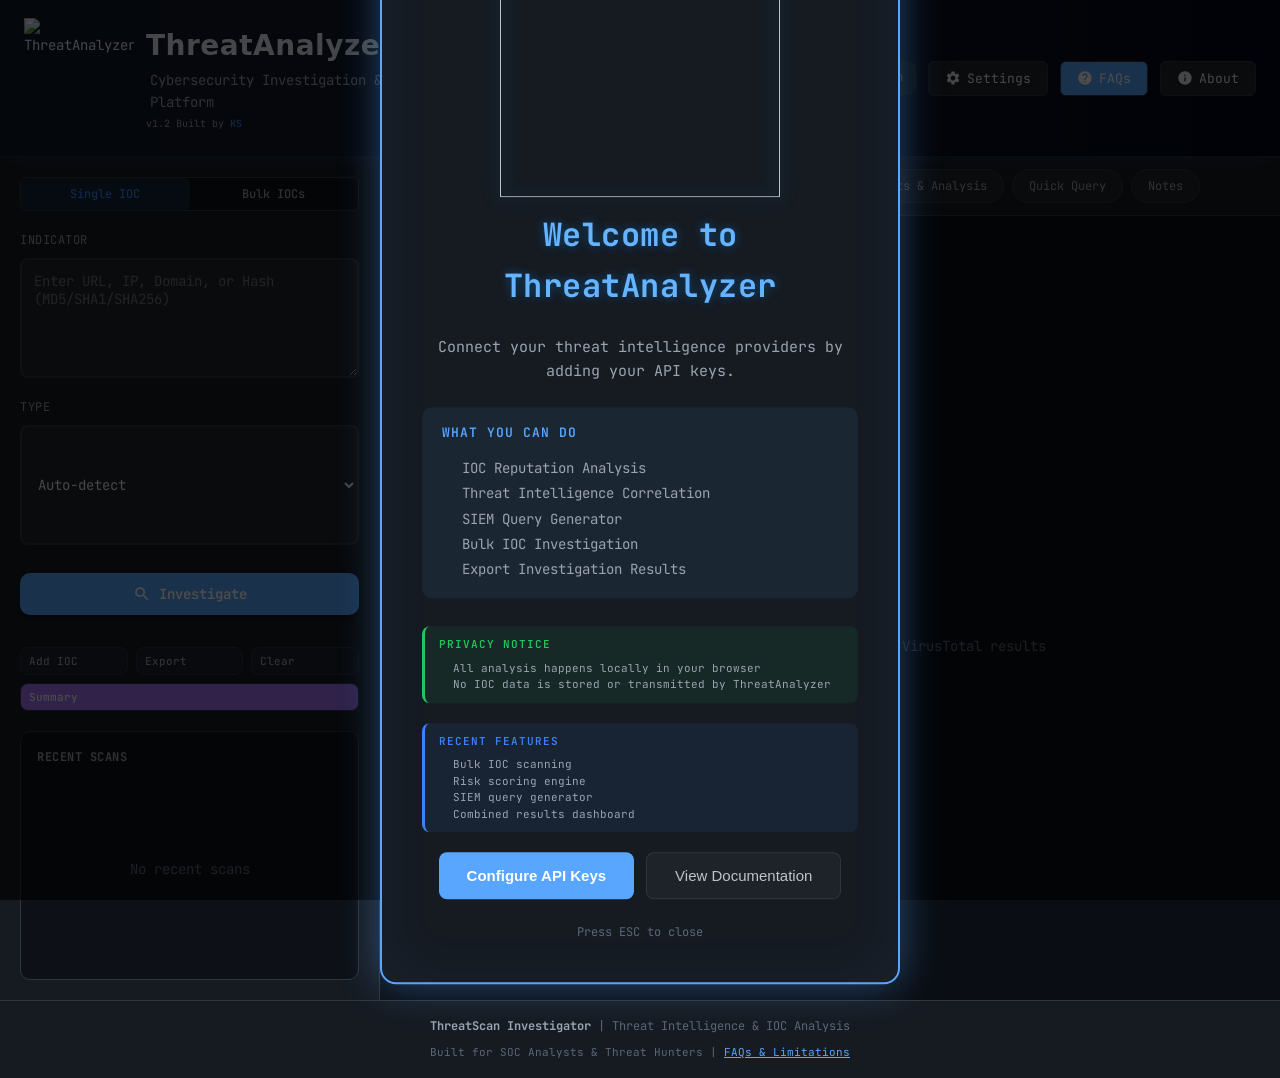
==== frontend/index.html @ d1555495 "Update ThreatAnalyzer files" ====
﻿<!DOCTYPE html>
<html lang="en">
<head>
    <meta charset="UTF-8">
    <meta name="viewport" content="width=device-width, initial-scale=1.0">
    <title>ThreatAnalyzer by KS</title>
    <link rel="icon" type="image/png" href="mainlogo.png">
    <link rel="preconnect" href="https://fonts.googleapis.com">
    <link rel="preconnect" href="https://fonts.gstatic.com" crossorigin>
    <link href="https://fonts.googleapis.com/css2?family=JetBrains+Mono:wght@400;500;600;700&display=swap" rel="stylesheet">
    <link rel=stylesheet href=css/styles.css>
    <link rel=stylesheet href=css/modern-theme.css>
</head>
<body>
    <!-- Header -->
    <header class="header">
        <div class="header-brand">
            <img src="mainlogo.png" alt="ThreatAnalyzer" class="logo" style="width: 110px; height: 120px; object-fit: contain;">
            <div class="header-brand-text">
                <h1 style="font-size: 28px; font-weight: 700; margin: 0; color: var(--text-primary);">ThreatAnalyzer</h1>
                <span class="header-tagline" style="font-size: 14px;">Cybersecurity Investigation &amp; Threat Intelligence Platform</span>
                <span class="header-version">v1.2  Built by <a href="https://www.linkedin.com/in/ksantos-tech/" target="_blank">KS</a></span>
            </div>
        </div>
        <div class="header-right">
            <!-- Theme Toggle -->
            <div class="theme-toggle" onclick="toggleTheme()" title="Toggle Dark/Light Mode">
                <div class="theme-toggle-track">
                    <div class="theme-toggle-thumb">
                        <span id="themeIcon">☀️</span>
                    </div>
                </div>
            </div>
            <div class="api-status">
                <span class="status-dot" id="vtStatus"></span>
                <span>VT</span>
                <span class="status-dot" id="abuseipdbStatus"></span>
                <span>AbuseIPDB</span>
                <span class="status-dot" id="whoisStatus"></span>
                <span>WHOIS</span>
                <span class="status-dot" id="urlscanStatus"></span>
                <span>URLScan</span>
            </div>
            <button class="btn" onclick="openSettings()">
                <svg width="16" height="16" viewBox="0 0 24 24" fill="currentColor">
                    <path d="M19.14 12.94c.04-.31.06-.63.06-.94 0-.31-.02-.63-.06-.94l2.03-1.58c.18-.14.23-.41.12-.61l-1.92-3.32c-.12-.22-.37-.29-.59-.22l-2.39.96c-.5-.38-1.03-.7-1.62-.94l-.36-2.54c-.04-.24-.24-.41-.48-.41h-3.84c-.24 0-.43.17-.47.41l-.36 2.54c-.59.24-1.13.57-1.62.94l-2.39-.96c-.22-.08-.47 0-.59.22L2.74 8.87c-.12.21-.08.47.12.61l2.03 1.58c-.04.31-.06.63-.06.94s.02.63.06.94l-2.03 1.58c-.18.14-.23.41-.12.61l1.92 3.32c.12.22.37.29.59.22l2.39-.96c.5.38 1.03.7 1.62.94l.36 2.54c.05.24.24.41.48.41h3.84c.24 0 .44-.17.47-.41l.36-2.54c.59-.24 1.13-.56 1.62-.94l2.39.96c.22.08.47 0 .59-.22l1.92-3.32c.12-.22.07-.47-.12-.61l-2.01-1.58zM12 15.6c-1.98 0-3.6-1.62-3.6-3.6s1.62-3.6 3.6-3.6 3.6 1.62 3.6 3.6-1.62 3.6-3.6 3.6z"/>
                </svg>
                Settings
            </button>
            <button class="btn" onclick="openFAQs()" style="background: var(--accent-blue); color: white;">
                <svg width="16" height="16" viewBox="0 0 24 24" fill="currentColor">
                    <path d="M12 2C6.48 2 2 6.48 2 12s4.48 10 10 10 10-4.48 10-10S17.52 2 12 2zm1 17h-2v-2h2v2zm2.07-7.75l-.9.92C13.45 12.9 13 13.5 13 15h-2v-.5c0-1.1.45-2.1 1.17-2.83l1.24-1.26c.37-.36.59-.86.59-1.41 0-1.1-.9-2-2-2s-2 .9-2 2H8c0-2.21 1.79-4 4-4s4 1.79 4 4c0 .88-.36 1.68-.93 2.25z"/>
                </svg>
                FAQs
            </button>
            <button class="btn" onclick="openAbout()">
                <svg width="16" height="16" viewBox="0 0 24 24" fill="currentColor">
                    <path d="M12 2C6.48 2 2 6.48 2 12s4.48 10 10 10 10-4.48 10-10S17.52 2 12 2zm1 15h-2v-6h2v6zm0-8h-2V7h2v2z"/>
                </svg>
                About
            </button>
        </div>
    </header>

    <!-- Main Container -->
    <div class="main-container">
        <!-- Toast Container -->
        <div class="toast-container" id="toastContainer"></div>
        <!-- Sidebar -->
        <aside class="sidebar">
            <div class="mode-toggle">
                <button class="mode-btn active" data-mode="single" onclick="setScanMode('single')"> Single IOC</button>
                <button class="mode-btn" data-mode="bulk" onclick="setScanMode('bulk')"> Bulk IOCs</button>
            </div>
            <div class="input-group">
                <label>Indicator</label>
                <textarea id="iocInput" placeholder="Enter URL, IP, Domain, or Hash (MD5/SHA1/SHA256)"></textarea>
                <small class="bulk-hint" style="display:none; color: var(--text-muted);">Enter one IOC per line (max 100 IOCs)</small>
            </div>
            <div class="input-group">
                <label>Type</label>
                <select id="iocType">
                    <option value="auto"> Auto-detect</option>
                    <option value="url"> URL</option>
                    <option value="ip"> IP Address</option>
                    <option value="domain"> Domain</option>
                    <option value="hash"># File Hash</option>
                </select>
            </div>
            <button class="btn btn-primary scan-btn" onclick="startScan()" style="background: var(--accent-blue); width: 100%;">
                <svg width="18" height="18" viewBox="0 0 24 24" fill="currentColor">
                    <path d="M15.5 14h-.79l-.28-.27C15.41 12.59 16 11.11 16 9.5 16 5.91 13.09 3 9.5 3S3 5.91 3 9.5 5.91 16 9.5 16c1.61 0 3.09-.59 4.23-1.57l.27.28v.79l5 4.99L20.49 19l-4.99-5zm-6 0C7.01 14 5 11.99 5 9.5S7.01 5 9.5 5 14 7.01 14 9.5 11.99 14 9.5 14z"/>
                </svg>
                Investigate
            </button>

            <!-- Workspace Actions -->
            <div class="workspace-actions" style="display: flex; gap: 8px; margin-top: 12px; flex-wrap: wrap;">
                <button class="btn btn-secondary" onclick="addToWorkspace()" style="flex: 1; min-width: 80px; font-size: 11px; padding: 6px 8px;" title="Add current IOC to workspace">
                     Add IOC
                </button>
                <button class="btn btn-secondary" onclick="exportWorkspaceReport()" style="flex: 1; min-width: 80px; font-size: 11px; padding: 6px 8px;" title="Export workspace data">
                     Export
                </button>
                <button class="btn btn-secondary" onclick="clearWorkspace()" style="flex: 1; min-width: 80px; font-size: 11px; padding: 6px 8px;" title="Clear workspace">
                     Clear
                </button>
                <button class="btn btn-secondary" onclick="openSummaryModal()" style="flex: 1; min-width: 80px; font-size: 11px; padding: 6px 8px; background: var(--accent-purple); color: white;" title="Generate investigation summary">
                     Summary
                </button>
            </div>

            <div class="recent-scans">
                <h3>Recent Scans</h3>
                <div class="recent-list" id="recentList">
                    <div class="empty-state" style="padding: 20px;">
                        <span>No recent scans</span>
                    </div>
                </div>
            </div>
        </aside>

        <!-- Results Panel -->
        <main class="results-panel">
            <div class="results-tabs">
                <button class="tab-btn active" data-tab="vt" onclick="switchTab('vt')"> VirusTotal</button>
                <button class="tab-btn" data-tab="abuseipdb" onclick="switchTab('abuseipdb')"> AbuseIPDB</button>
                <button class="tab-btn" data-tab="whois" onclick="switchTab('whois')"> WHOIS</button>
                <button class="tab-btn" data-tab="urlscan" onclick="switchTab('urlscan')"> URLScan</button>
                <button class="tab-btn" data-tab="combined" onclick="switchTab('combined')"> Combined Results & Analysis</button>
                <button class="tab-btn bulk-tab" data-tab="bulk" onclick="switchTab('bulk')" style="display:none;"> Bulk</button>
                <button class="tab-btn" data-tab="ipquery" onclick="switchTab('ipquery')"> Quick Query</button>
                <button class="tab-btn" data-tab="notes" onclick="switchTab('notes')"> Notes</button>
            </div>

            <div id="vtTab" class="tab-content active">
                <div class="empty-state" id="vtEmpty">
                    <svg viewBox="0 0 24 24" fill="currentColor">
                        <path d="M12 1L3 5v6c0 5.55 3.84 10.74 9 12 5.16-1.26 9-6.45 9-12V5l-9-4zm0 10.99h7c-.53 4.12-3.28 7.79-7 8.94V12H5V6.3l7-3.11v8.8z"/>
                    </svg>
                    <span>Enter an IOC and click Scan to view VirusTotal results</span>
                </div>
                <div id="vtResults"></div>
            </div>

            <div id="abuseipdbTab" class="tab-content">
                <div class="empty-state" id="abuseipdbEmpty">
                    <svg viewBox="0 0 24 24" fill="currentColor">
                        <path d="M12 2C6.48 2 2 6.48 2 12s4.48 10 10 10 10-4.48 10-10S17.52 2 12 2zm-1 17.93c-3.95-.49-7-3.85-7-7.93 0-.62.08-1.21.21-1.79L9 15v1c0 1.1.9 2 2 2v1.93zm6.9-2.54c-.26-.81-1-1.39-1.9-1.39h-1v-3c0-.55-.45-1-1-1H8v-2h2c.55 0 1-.45 1-1V7h2c1.1 0 2-.9 2-2v-.41c2.93 1.19 5 4.06 5 7.41 0 2.08-.8 3.97-2.1 5.39z"/>
                    </svg>
                    <span>Enter an IP address and click Scan to view AbuseIPDB results</span>
                </div>
                <div id="abuseipdbResults"></div>
            </div>

            <div id="whoisTab" class="tab-content">
                <div class="empty-state" id="whoisEmpty">
                    <svg viewBox="0 0 24 24" fill="currentColor">
                        <path d="M12 2C6.48 2 2 6.48 2 12s4.48 10 10 10 10-4.48 10-10S17.52 2 12 2zm1 15h-2v-6h2v6zm0-8h-2V7h2v2z"/>
                    </svg>
                    <span>Enter a domain or IP to view WHOIS information</span>
                </div>
                <div id="whoisResults"></div>
            </div>

            <div id="urlscanTab" class="tab-content">
                <div class="empty-state" id="urlscanEmpty">
                    <svg viewBox="0 0 24 24" fill="currentColor">
                        <path d="M12 2C6.48 2 2 6.48 2 12s4.48 10 10 10 10-4.48 10-10S17.52 2 12 2zm-1 17.93c-3.95-.49-7-3.85-7-7.93 0-.62.08-1.21.21-1.79L9 15v1c0 1.1.9 2 2 2v1.93zm6.9-2.54c-.26-.81-1-1.39-1.9-1.39h-1v-3c0-.55-.45-1-1-1H8v-2h2c.55 0 1-.45 1-1V7h2c1.1 0 2-.9 2-2v-.41c2.93 1.19 5 4.06 5 7.41 0 2.08-.8 3.97-2.1 5.39z"/>
                    </svg>
                    <span>Enter a URL or domain to view URLScan analysis</span>
                </div>
                <div id="urlscanResults"></div>
            </div>

            <div id="combinedTab" class="tab-content">
                <div id="combinedResults"></div>
            </div>

            <div id="ipqueryTab" class="tab-content">
                <div class="ip-query-section">
                    <h3 style="font-size: 16px; margin-bottom: 20px; color: var(--text-primary);">
                        <svg width="20" height="20" viewBox="0 0 24 24" fill="var(--accent-blue)" style="vertical-align: middle; margin-right: 8px;">
                            <path d="M12 2C6.48 2 2 6.48 2 12s4.48 10 10 10 10-4.48 10-10S17.52 2 12 2zm-1 17.93c-3.95-.49-7-3.85-7-7.93 0-.62.08-1.21.21-1.79L9 15v1c0 1.1.9 2 2 2v1.93zm6.9-2.54c-.26-.81-1-1.39-1.9-1.39h-1v-3c0-.55-.45-1-1-1H8v-2h2c.55 0 1-.45 1-1V7h2c1.1 0 2-.9 2-2v-.41c2.93 1.19 5 4.06 5 7.41 0 2.08-.8 3.97-2.1 5.39z"/>
                        </svg>
                        SIEM / EDR Query Generator
                    </h3>

                    <div class="input-group">
                        <label>SIEM / EDR Platform</label>
                        <select id="siemPlatform" onchange="generateQuery()">
                            <option value="kibana">Kibana (KQL)</option>
                            <option value="sentinel">Microsoft Sentinel (KQL)</option>
                            <option value="crowdstrike">Crowdstrike (FQL)</option>
                            <option value="cortex">Cortex (Lucene)</option>
                            <option value="splunk">Splunk (SPL)</option>
                            <option value="sentinelone">SentinelOne (S1QL)</option>
                            <option value="qradar">IBM QRadar (AQL)</option>
                            <option value="exabeam">Exabeam</option>
                            <option value="logrhythm">LogRhythm</option>
                            <option value="paloalto">Palo Alto X-SIAM (XQL)</option>
                            <option value="sumologic">Sumo Logic</option>
                            <option value="solarwinds">SolarWinds SIEM</option>
                            <option value="alienvault">AlienVault (AT&T Cybersecurity)</option>
                        </select>
                    </div>

                    <div class="input-group">
                        <label>IP Addresses (one per line, supports 500+)</label>
                        <textarea id="ipQueryInput" placeholder="Enter IP addresses, one per line...&#10;Example:&#10;192.168.1.1&#10;10.0.0.1&#10;172.16.0.1" oninput="generateQuery()"></textarea>
                        <div class="ip-count">IP Count: <strong id="ipCount">0</strong></div>
                    </div>

                    <div class="input-group">
                        <label class="ip-option-label">IP Field Selection</label>
                        <div class="ip-option-group">
                            <label class="radio-option selected" onclick="selectIPOption(this, 'source')">
                                <input type="radio" name="ipField" value="source" checked>
                                <span class="radio-custom"></span>
                                <span>Source IP Only</span>
                            </label>
                            <label class="radio-option" onclick="selectIPOption(this, 'destination')">
                                <input type="radio" name="ipField" value="destination">
                                <span class="radio-custom"></span>
                                <span>Destination IP Only</span>
                            </label>
                            <label class="radio-option" onclick="selectIPOption(this, 'both')">
                                <input type="radio" name="ipField" value="both">
                                <span class="radio-custom"></span>
                                <span>Both (Source & Destination)</span>
                            </label>
                        </div>
                    </div>

                    <div class="input-group">
                        <label>Port Filter (optional)</label>
                        <select id="portSelect" onchange="generateQuery()">
                            <option value="">No port filter</option>
                            <optgroup label="Common Ports">
                                <option value="80">HTTP (80)</option>
                                <option value="443">HTTPS (443)</option>
                                <option value="22">SSH (22)</option>
                                <option value="21">FTP (21)</option>
                                <option value="25">SMTP (25)</option>
                                <option value="53">DNS (53)</option>
                                <option value="3389">RDP (3389)</option>
                                <option value="3306">MySQL (3306)</option>
                                <option value="5432">PostgreSQL (5432)</option>
                                <option value="6379">Redis (6379)</option>
                                <option value="27017">MongoDB (27017)</option>
                            </optgroup>
                            <optgroup label="Other Ports">
                                <option value="23">Telnet (23)</option>
                                <option value="110">POP3 (110)</option>
                                <option value="143">IMAP (143)</option>
                                <option value="445">SMB (445)</option>
                                <option value="389">LDAP (389)</option>
                                <option value="636">LDAPS (636)</option>
                                <option value="137">NetBIOS-NS (137)</option>
                                <option value="138">NetBIOS-DGM (138)</option>
                                <option value="139">NetBIOS-SSN (139)</option>
                                <option value="161">SNMP (161)</option>
                                <option value="162">SNMP Trap (162)</option>
                                <option value="514">Syslog (514)</option>
                                <option value="587">SMTP Submission (587)</option>
                                <option value="993">IMAPS (993)</option>
                                <option value="995">POP3S (995)</option>
                                <option value="1433">MSSQL (1433)</option>
                                <option value="1521">Oracle (1521)</option>
                                <option value="5900">VNC (5900)</option>
                                <option value="8080">HTTP Proxy (8080)</option>
                                <option value="8443">HTTPS Alt (8443)</option>
                            </optgroup>
                        </select>
                    </div>

                    <div class="input-group">
                        <label class="ip-option-label">Port Field</label>
                        <div class="ip-option-group">
                            <label class="radio-option selected" onclick="selectPortField(this, 'noport')">
                                <input type="radio" name="portField" value="noport" checked>
                                <span class="radio-custom"></span>
                                <span>No Port</span>
                            </label>
                            <label class="radio-option" onclick="selectPortField(this, 'dstport')">
                                <input type="radio" name="portField" value="dstport">
                                <span class="radio-custom"></span>
                                <span>Destination Port</span>
                            </label>
                            <label class="radio-option" onclick="selectPortField(this, 'srcport')">
                                <input type="radio" name="portField" value="srcport">
                                <span class="radio-custom"></span>
                                <span>Source Port</span>
                            </label>
                            <label class="radio-option" onclick="selectPortField(this, 'bothport')">
                                <input type="radio" name="portField" value="bothport">
                                <span class="radio-custom"></span>
                                <span>Both Ports</span>
                            </label>
                        </div>
                    </div>

                    <div class="query-preview">
                        <div class="query-preview-header">
                            <h4>Generated Query</h4>
                            <button class="btn btn-sm" onclick="copyQuery()">
                                <svg width="14" height="14" viewBox="0 0 24 24" fill="currentColor">
                                    <path d="M16 1H4c-1.1 0-2 .9-2 2v14h2V3h12V1zm3 4H8c-1.1 0-2 .9-2 2v14c0 1.1.9 2 2 2h11c1.1 0 2-.9 2-2V7c0-1.1-.9-2-2-2zm0 16H8V7h11v14z"/>
                                </svg>
                                Copy
                            </button>
                        </div>
                        <textarea class="query-output" id="queryOutput" readonly>Enter IP addresses above to generate a query...</textarea>
                    </div>

                    <div class="query-actions">
                        <button class="btn btn-primary" onclick="generateQuery()">
                            <svg width="16" height="16" viewBox="0 0 24 24" fill="currentColor">
                                <path d="M17.65 6.35C16.2 4.9 14.21 4 12 4c-4.42 0-7.99 3.58-7.99 8s3.57 8 7.99 8c3.73 0 6.84-2.55 7.73-6h-2.08c-.82 2.33-3.04 4-5.65 4-3.31 0-6-2.69-6-6s2.69-6 6-6c1.66 0 3.14.69 4.22 1.78L13 11h7V4l-2.35 2.35z"/>
                            </svg>
                            Generate Query
                        </button>
                        <button class="btn" onclick="clearIPQuery()">
                            <svg width="16" height="16" viewBox="0 0 24 24" fill="currentColor">
                                <path d="M19 6.41L17.59 5 12 10.59 6.41 5 5 6.41 10.59 12 5 17.59 6.41 19 12 13.41 17.59 19 19 17.59 13.41 12z"/>
                            </svg>
                            Clear
                        </button>
                    </div>
                </div>
            </div>

            <!-- Investigation Notes Tab -->
            <div id="notesTab" class="tab-content">
                <div class="investigation-notes">
                    <div style="display: flex; justify-content: space-between; align-items: center; margin-bottom: 16px;">
                        <h3 style="font-size: 16px; color: var(--text-primary); margin: 0;">
                            <svg width="20" height="20" viewBox="0 0 24 24" fill="var(--accent-blue)" style="vertical-align: middle; margin-right: 8px;">
                                <path d="M3 17.25V21h3.75L17.81 9.94l-3.75-3.75L3 17.25zM20.71 7.04c.39-.39.39-1.02 0-1.41l-2.34-2.34c-.39-.39-1.02-.39-1.41 0l-1.83 1.83 3.75 3.75 1.83-1.83z"/>
                            </svg>
                            Investigation Notes
                        </h3>
                        <span id="notesStatus" style="color: var(--text-muted); font-size: 12px;"></span>
                    </div>
                    <!-- Timestamp Toolbar -->
                    <div style="display: flex; gap: 12px; align-items: center; margin-bottom: 12px; flex-wrap: wrap;">
                        <label style="color: var(--text-secondary); font-size: 13px;">Timezone:</label>
                        <select id="timezoneSelector" onchange="saveTimezonePreference()" style="background: var(--bg-tertiary); color: var(--text-primary); border: 1px solid var(--border-color); border-radius: 6px; padding: 6px 10px; font-size: 13px; cursor: pointer;">
                            <option value="UTC">UTC  Coordinated Universal Time</option>
                            <option value="Local">Local Time (Browser Time)</option>
                            <option value="CET">CET  Central European Time</option>
                            <option value="EST">EST  Eastern Standard Time</option>
                            <option value="PST">PST  Pacific Standard Time</option>
                            <option value="GMT+1">GMT+1  Western Europe</option>
                            <option value="GMT+2">GMT+2  Eastern Europe</option>
                            <option value="GMT+3">GMT+3  Middle East</option>
                            <option value="GMT+4">GMT+4  Gulf Region</option>
                            <option value="GMT+5">GMT+5  South Asia</option>
                            <option value="GMT+6">GMT+6  Central Asia</option>
                            <option value="GMT+7">GMT+7  Southeast Asia</option>
                            <option value="GMT+8">GMT+8  Philippines, Singapore, East Asia</option>
                            <option value="GMT+9">GMT+9  Japan / Korea</option>
                            <option value="GMT+10">GMT+10  Australia Eastern</option>
                        </select>
                        <button class="btn" onclick="insertTimestamp()" title="Insert timestamp (Ctrl+3)">
                             Insert Timestamp
                        </button>
                        <button class="btn" onclick="copyNotes()">
                             Copy Notes
                        </button>
                        <button class="btn" onclick="exportNotes()">
                             Export TXT
                        </button>
                        <select id="templateSelector" style="background: var(--bg-tertiary); color: var(--text-primary); border: 1px solid var(--border-color); border-radius: 6px; padding: 6px 10px; font-size: 13px; cursor: pointer;">
                            <option value="">Select Alert Type</option>
                            <option value="phishing">Phishing Investigation</option>
                            <option value="appattack">Public-Facing Application Attack</option>
                            <option value="process">Abnormal Process Execution</option>
                            <option value="credential">Credential Login / Identity</option>
                            <option value="dlp">Data Security / DLP</option>
                            <option value="malware">Malware Detection</option>
                            <option value="network">Suspicious Network Activity</option>
                            <option value="endpoint">Endpoint Security</option>
                            <option value="cloud">Cloud Security Alert</option>
                            <option value="generic">Generic Security Investigation</option>
                        </select>
                        <button class="btn" onclick="insertTemplate()">
                             Insert Template
                        </button>
                        <button class="btn" onclick="clearNotes()" style="color: var(--accent-red);" title="Clear all notes">
                             Clear Text
                        </button>
                    </div>
                    <textarea id="investigationNotes" 
                        placeholder="Write investigation notes here...

[2026-03-08 13:44:21 UTC] Investigation started
[2026-03-08 13:45:10 UTC] IOC detected: 130.12.180.34
[2026-03-08 13:46:30 UTC] VirusTotal detected 15 malicious vendors

Use timestamps to track events. Press Ctrl+3 for quick timestamp."
                        style="width: 100%; height: 400px; resize: vertical; font-family: 'Consolas', 'Monaco', monospace; font-size: 13px; background: #0d1117; color: #e6edf3; border: 1px solid #30363d; border-radius: 8px; padding: 12px; line-height: 1.5;"></textarea>
                </div>
            </div>

            <div class="export-bar" id="exportBar" style="display: none;">
                <button class="btn btn-success" onclick="if (bulkResults.length > 0) { exportBulkCSV(); } else { exportCSV(); }">
                    <svg width="16" height="16" viewBox="0 0 24 24" fill="currentColor">
                        <path d="M19 9h-4V3H9v6H5l7 7 7-7zM5 18v2h14v-2H5z"/>
                    </svg>
                    Export CSV
                </button>
                <button class="btn" onclick="if (bulkResults.length > 0) { exportBulkTXT(); } else { exportTXT(); }">
                    <svg width="16" height="16" viewBox="0 0 24 24" fill="currentColor">
                        <path d="M14 2H6c-1.1 0-1.99.9-1.99 2L4 20c0 1.1.89 2 1.99 2H18c1.1 0 2-.9 2-2V8l-6-6zm2 16H8v-2h8v2zm0-4H8v-2h8v2zm-3-5V3.5L18.5 9H13z"/>
                    </svg>
                    Export TXT
                </button>
            </div>
        </main>
    </div>

    <!-- Settings Modal -->
    <div class="modal-overlay" id="settingsModal">
        <div class="modal">
            <div class="modal-header">
                <h2>API Settings</h2>
                <button class="modal-close" onclick="closeSettings()">&times;</button>
            </div>
            <div class="modal-body">
                <div class="input-group">
                    <label>VirusTotal API Key</label>
                    <input type="password" id="vtApiKey" placeholder="Enter your VirusTotal API key">
                    <small style="color: var(--text-muted);">Get your key from <a href="https://www.virustotal.com/gui/join-us" target="_blank" style="color: var(--accent-blue);">virustotal.com</a></small>
                </div>
                <div class="input-group">
                    <label>AbuseIPDB API Key</label>
                    <input type="password" id="abuseipdbApiKey" placeholder="Enter your AbuseIPDB API key">
                    <small style="color: var(--text-muted);">Get your key from <a href="https://www.abuseipdb.com/account/api" target="_blank" style="color: var(--accent-blue);">abuseipdb.com</a></small>
                </div>
                <div class="input-group">
                    <label>APILayer WHOIS API Key</label>
                    <input type="password" id="whoisApiKey" placeholder="Enter your APILayer WHOIS API key">
                    <small style="color: var(--text-muted);">Get your key from <a href="https://apilayer.com/marketplace/whois-api" target="_blank" style="color: var(--accent-blue);">apilayer.com</a></small>
                </div>
                <div class="input-group">
                    <label>URLScan.io API Key</label>
                    <input type="password" id="urlscanApiKey" placeholder="Enter your URLScan.io API key">
                    <small style="color: var(--text-muted);">Get your key from <a href="https://urlscan.io/dashboard/" target="_blank" style="color: var(--accent-blue);">urlscan.io</a></small>
                </div>
            </div>
            <div class="modal-footer">
                <button class="btn" onclick="clearKeys()">Clear Keys</button>
                <button class="btn btn-primary" onclick="saveKeys()">Save Keys</button>
            </div>
        </div>
    </div>

    <!-- About Modal -->
    <div class="modal-overlay" id="aboutModal">
        <div class="modal">
            <div class="modal-header">
                <h2>About</h2>
                <button class="modal-close" onclick="closeAbout()">&times;</button>
            </div>
            <div class="modal-body">
                <div style="text-align: center; margin-bottom: 24px;">
                    <svg width="64" height="64" viewBox="0 0 24 24" fill="var(--accent-blue)" style="margin-bottom: 12px;">
                        <path d="M12 1L3 5v6c0 5.55 3.84 10.74 9 12 5.16-1.26 9-6.45 9-12V5l-9-4zm0 10.99h7c-.53 4.12-3.28 7.79-7 8.94V12H5V6.3l7-3.11v8.8z"/>
                    </svg>
                    <h3 style="font-size: 20px; margin-bottom: 4px;">ThreatScan Investigator</h3>
                    <p style="color: var(--text-secondary); font-size: 12px;">Open Source OSINT Tool</p>
                </div>
                
                <div style="background: var(--bg-tertiary); border-radius: 8px; padding: 16px; margin-bottom: 16px;">
                    <h4 style="font-size: 14px; margin-bottom: 12px; color: var(--accent-blue);">Contact Information</h4>
                    <div style="display: flex; flex-direction: column; gap: 8px;">
                        <div style="display: flex; align-items: center; gap: 8px;">
                            <svg width="16" height="16" viewBox="0 0 24 24" fill="var(--text-secondary)">
                                <path d="M20 4H4c-1.1 0-1.99.9-1.99 2L2 18c0 1.1.9 2 2 2h16c1.1 0 2-.9 2-2V6c0-1.1-.9-2-2-2zm0 4l-8 5-8-5V6l8 5 8-5v2z"/>
                            </svg>
                            <span>Email: <a href="mailto:kimrench23@gmail.com" style="color: var(--accent-blue);">kimrench23@gmail.com</a></span>
                        </div>
                        <div style="display: flex; align-items: center; gap: 8px;">
                            <svg width="16" height="16" viewBox="0 0 24 24" fill="var(--text-secondary)">
                                <path d="M19 3a2 2 0 0 1 2 2v14a2 2 0 0 1-2 2H5a2 2 0 0 1-2-2V5a2 2 0 0 1 2-2h14m-.5 15.5v-5.3a3.26 3.26 0 0 0-3.26-3.26c-.85 0-1.84.52-2.32 1.3v-1.11h-2.79v8.37h2.79v-4.93c0-.77.62-1.4 1.39-1.4a1.4 1.4 0 0 1 1.4 1.4v4.93h2.79M6.88 8.56a1.68 1.68 0 0 0 1.68-1.68c0-.93-.75-1.69-1.68-1.69a1.69 1.69 0 0 0-1.69 1.69c0 .93.76 1.68 1.69 1.68m1.39 9.94v-8.37H5.5v8.37h2.77z"/>
                            </svg>
                            <span>LinkedIn: <a href="https://linkedin.com/in/ksantos-tech" target="_blank" style="color: var(--accent-blue);">linkedin.com/in/ksantos-tech</a></span>
                        </div>
                    </div>
                </div>

                <div style="background: var(--bg-tertiary); border-radius: 8px; padding: 16px; margin-bottom: 16px;">
                    <h4 style="font-size: 14px; margin-bottom: 12px; color: var(--accent-yellow);">Disclaimer</h4>
                    <p style="color: var(--text-secondary); font-size: 12px; line-height: 1.6;">
                        The Threat Analyzer integrates publicly available threat intelligence from AbuseIPDB, VirusTotal, and APILayer WHOIS to assist with security investigations. All information is sourced from third-party intelligence providers and is presented for research and defensive security purposes only. The maintainers of this tool do not guarantee the accuracy, completeness, or reliability of the data. This service is an independent project and is not affiliated with, sponsored by, or endorsed by AbuseIPDB, VirusTotal, APILayer, or their respective organizations. Users should validate results through additional sources before making operational or security decisions.
                    </p>
                </div>

                <div style="text-align: center; color: var(--text-muted); font-size: 12px;">
                    &copy; 2026 Threat Analyzer | Threat intelligence powered by AbuseIPDB, VirusTotal, APILayer WHOIS, and URLScan.io
                </div>
            </div>
        </div>
    </div>

    <!-- Investigation Summary Modal -->
    <div class="modal-overlay" id="summaryModal">
        <div class="modal" style="max-width: 700px; max-height: 90vh;">
            <div class="modal-header">
                <h2> Investigation Summary</h2>
                <button class="modal-close" onclick="closeSummaryModal()">&times;</button>
            </div>
            <div class="modal-body" style="max-height: 60vh; overflow-y: auto;">
                <div id="summaryStats" style="display: flex; gap: 16px; margin-bottom: 16px; flex-wrap: wrap;">
                    <!-- Stats will be populated by JS -->
                </div>
                <textarea id="summaryText" style="width: 100%; height: 300px; background: var(--bg-tertiary); border: 1px solid var(--border-color); color: var(--text-primary); padding: 12px; font-family: monospace; font-size: 12px; border-radius: 8px; resize: vertical;" placeholder="Click 'Generate Summary' to create a SOC investigation report from your workspace data."></textarea>
            </div>
            <div class="modal-footer" style="display: flex; gap: 8px; flex-wrap: wrap;">
                <button class="btn btn-primary" onclick="generateInvestigationSummary()" style="background: var(--accent-purple);">
                     Generate Summary
                </button>
                <button class="btn" onclick="copySummary()">
                     Copy
                </button>
                <button class="btn" onclick="downloadSummary('txt')">
                     TXT
                </button>
                <button class="btn" onclick="downloadSummary('md')">
                     Markdown
                </button>
            </div>
        </div>
    </div>

    <!-- Footer -->
    <footer style="background: var(--bg-secondary); border-top: 1px solid var(--border); padding: 16px; text-align: center; margin-top: auto;">
        <div style="color: var(--text-muted); font-size: 12px;">
            <strong style="color: var(--text-secondary);">ThreatScan Investigator</strong> | Threat Intelligence & IOC Analysis
        </div>
        <div style="color: var(--text-muted); font-size: 11px; margin-top: 8px;">
            Built for SOC Analysts & Threat Hunters | <a href="#" onclick="openFAQs(); return false;" style="color: var(--accent-blue); text-decoration: underline;">FAQs & Limitations</a>
        </div>
    </footer>

    <script src="js/threat-engine.js"></script>
    <script src="js/ui-panels.js"></script>
    <script src="js/scripts.js"></script>
</body>
</html>
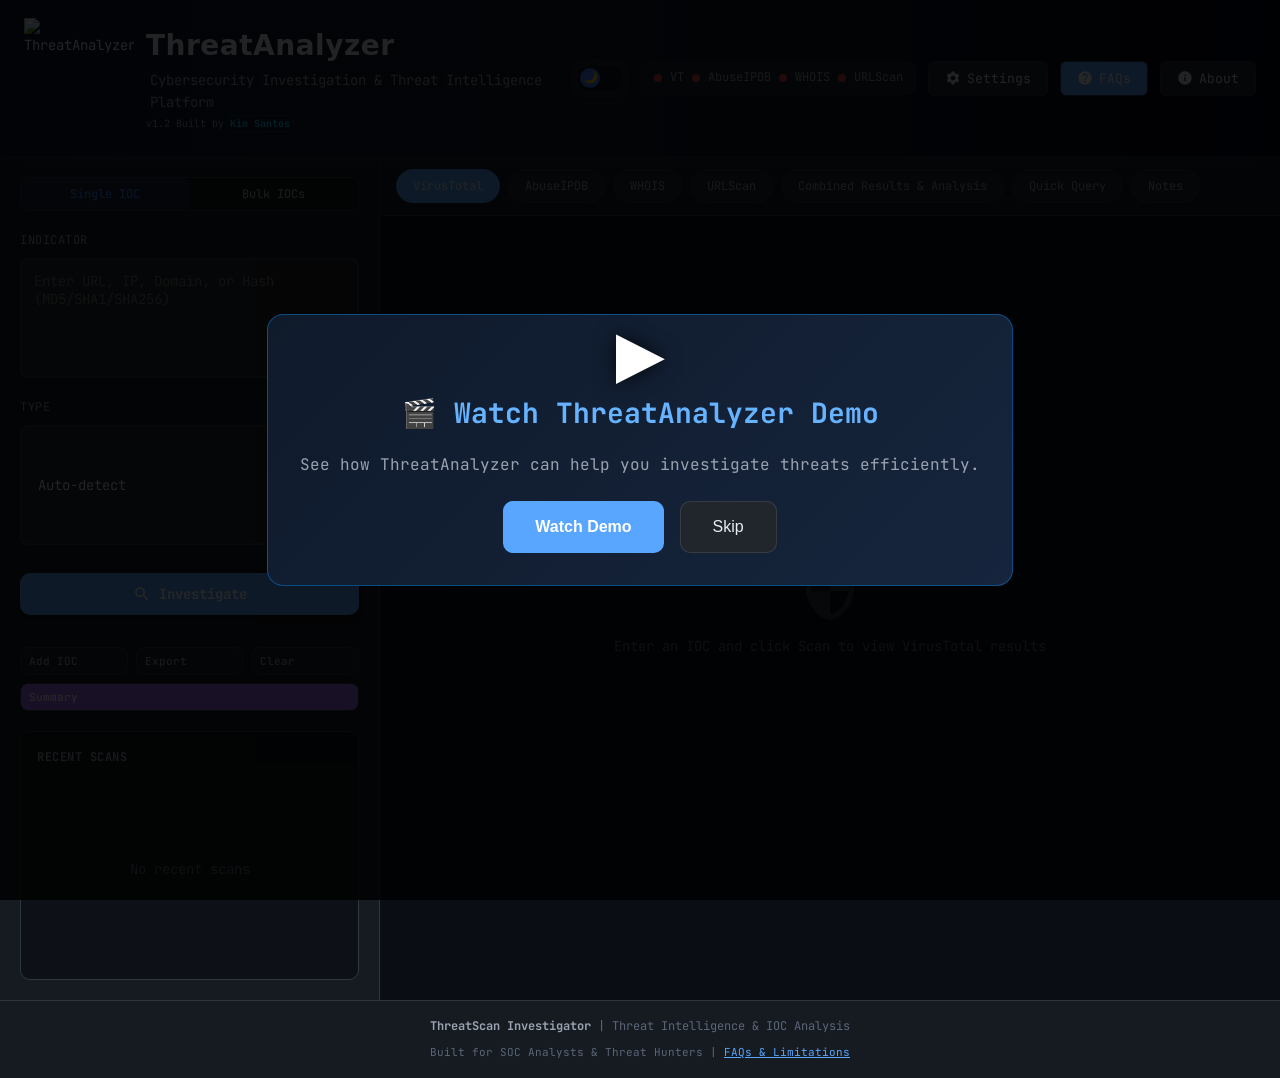
==== commit 7be6b8b9: "Claude" ====
--- a/frontend/index.html
+++ b/frontend/index.html
@@ -19,7 +19,7 @@
             <div class="header-brand-text">
                 <h1 style="font-size: 28px; font-weight: 700; margin: 0; color: var(--text-primary);">ThreatAnalyzer</h1>
                 <span class="header-tagline" style="font-size: 14px;">Cybersecurity Investigation &amp; Threat Intelligence Platform</span>
-                <span class="header-version">v1.2  Built by <a href="https://www.linkedin.com/in/ksantos-tech/" target="_blank">KS</a></span>
+                <span class="header-version">v1.2 Built by <a href="https://www.linkedin.com/in/ksantos-tech" target="_blank" rel="noopener noreferrer" class="author-link">Kim Santos</a></span>
             </div>
         </div>
         <div class="header-right">
@@ -128,7 +128,7 @@
                 <button class="tab-btn" data-tab="whois" onclick="switchTab('whois')"> WHOIS</button>
                 <button class="tab-btn" data-tab="urlscan" onclick="switchTab('urlscan')"> URLScan</button>
                 <button class="tab-btn" data-tab="combined" onclick="switchTab('combined')"> Combined Results & Analysis</button>
-                <button class="tab-btn bulk-tab" data-tab="bulk" onclick="switchTab('bulk')" style="display:none;"> Bulk</button>
+                <button class="tab-btn bulk-tab" data-tab="bulk" onclick="switchTab('bulk')" style="display:none;"> Bulk (<span id="bulk-tab-count">0</span>)</button>
                 <button class="tab-btn" data-tab="ipquery" onclick="switchTab('ipquery')"> Quick Query</button>
                 <button class="tab-btn" data-tab="notes" onclick="switchTab('notes')"> Notes</button>
             </div>
@@ -544,6 +544,7 @@
         </div>
     </footer>
 
+    <script src="js/urlscan-poller.js"></script>
     <script src="js/threat-engine.js"></script>
     <script src="js/ui-panels.js"></script>
     <script src="js/scripts.js"></script>
